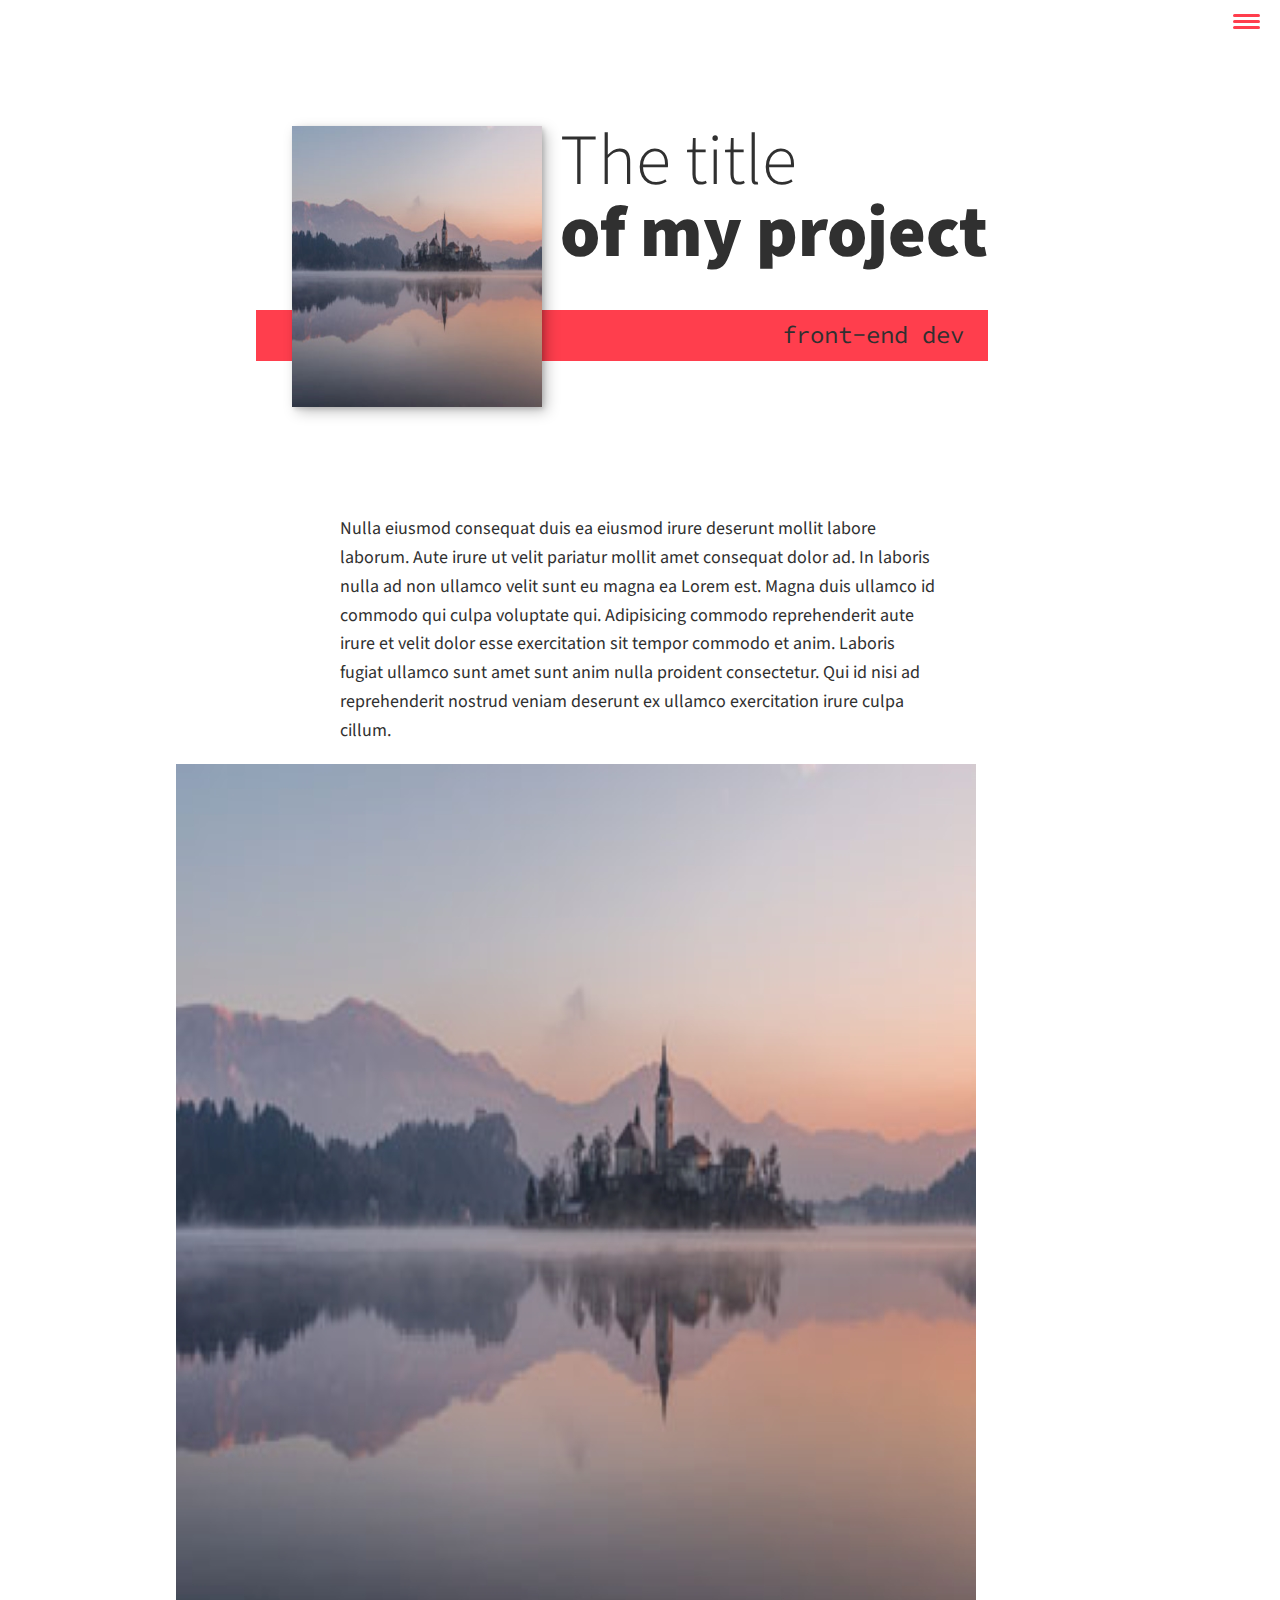
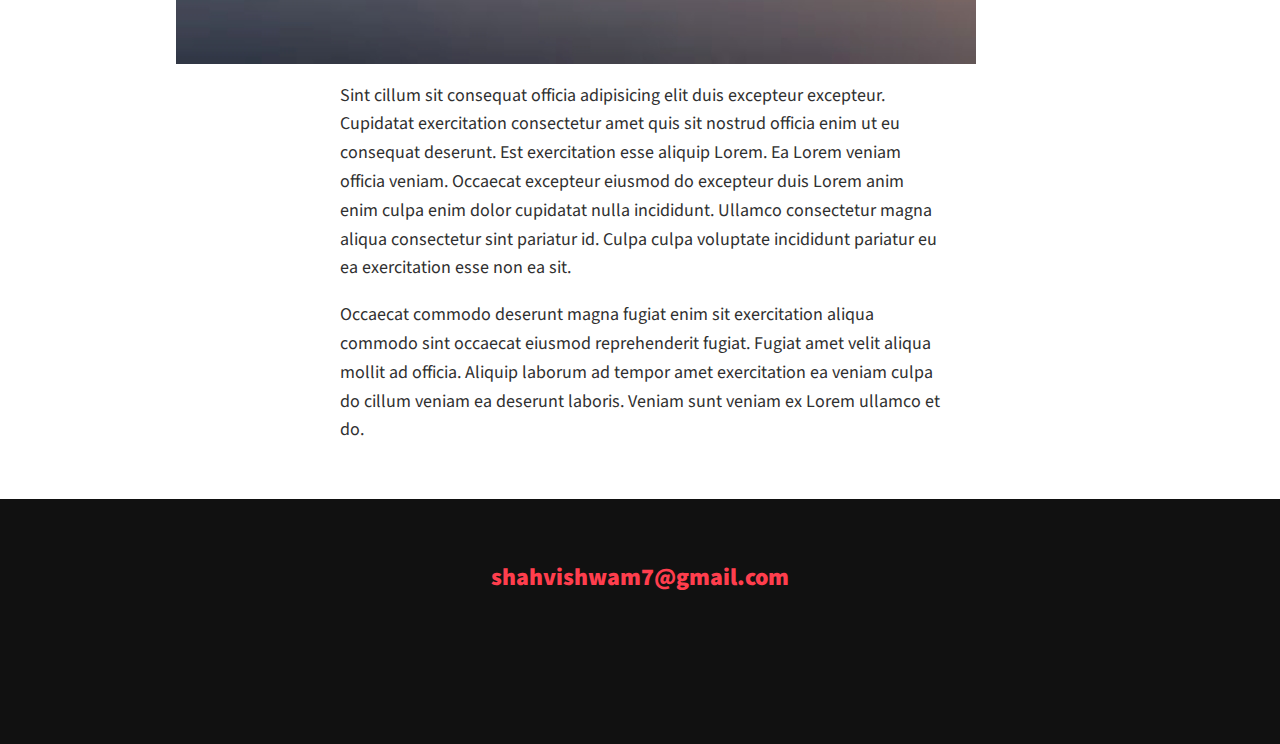
==== portfolio-item-01.html @ 6bae0c5f "Initial commit" ====
<!DOCTYPE html>
<html lang="en">
    <head>
        <meta charset="UTF-8">
        <meta name="viewport" content="width=device-width, initial-scale=1.0">
        <title>DevVishwam Portfolio Website</title>
        <link rel="stylesheet" href="https://cdnjs.cloudflare.com/ajax/libs/normalize/7.0.0/normalize.min.css">
        <link rel="stylesheet" href="https://cdnjs.cloudflare.com/ajax/libs/font-awesome/5.11.2/css/all.css" integrity="sha256-46qynGAkLSFpVbEBog43gvNhfrOj+BmwXdxFgVK/Kvc=" crossorigin="anonymous" />  
        <!-- Update these with your own fonts -->
        <link href="https://fonts.googleapis.com/css?family=Source+Code+Pro:400,900|Source+Sans+Pro:300,900&display=swap" rel="stylesheet">
        <link rel="stylesheet" href="css/style.css">

    </head>
    <body>
        <header>
            <div class="logo">
                <img src="img/devjane.png" alt="">
            </div>
            <button class="nav-toggle" aria-label="toggle navigation">
                <span class="hamburger"></span>
            </button>
            <nav class="nav">
                <ul class="nav__list">
                    <li class="nav__item"><a href="index.html" class="nav__link">Home</a></li>
                    <li class="nav__item"><a href="index.html#services" class="nav__link">My Services</a></li>
                    <li class="nav__item"><a href="index.html#about" class="nav__link">About me</a></li>
                    <li class="nav__item"><a href="index.html#work" class="nav__link">My Work</a></li>
                </ul>
            </nav>
        </header>

        <!--Introduction-->
        <Section class="intro">
        <h1 class="section__title section__title--intro">
        The title <Strong>of my project</strong>
        </h1>
        <p class="section__subtitle section__subtitle--intro">front-end dev</p>
        <img src="img/portfolio-01.jpg" alt="a picture of vishwam smiling" class="intro__img">
        </section>

        <div class="portfolio-item-individual">
            <p>Nulla eiusmod consequat duis ea eiusmod irure deserunt mollit labore laborum. Aute irure ut velit pariatur mollit amet consequat dolor ad. In laboris nulla ad non ullamco velit sunt eu magna ea Lorem est. Magna duis ullamco id commodo qui culpa voluptate qui. Adipisicing commodo reprehenderit aute irure et velit dolor esse exercitation sit tempor commodo et anim. Laboris fugiat ullamco sunt amet sunt anim nulla proident consectetur. Qui id nisi ad reprehenderit nostrud veniam deserunt ex ullamco exercitation irure culpa cillum.</p>
            <img src="img/portfolio-01.jpg" alt="">
            <p>Sint cillum sit consequat officia adipisicing elit duis excepteur excepteur. Cupidatat exercitation consectetur amet quis sit nostrud officia enim ut eu consequat deserunt. Est exercitation esse aliquip Lorem. Ea Lorem veniam officia veniam. Occaecat excepteur eiusmod do excepteur duis Lorem anim enim culpa enim dolor cupidatat nulla incididunt. Ullamco consectetur magna aliqua consectetur sint pariatur id. Culpa culpa voluptate incididunt pariatur eu ea exercitation esse non ea sit.</p>
            <p>Occaecat commodo deserunt magna fugiat enim sit exercitation aliqua commodo sint occaecat eiusmod reprehenderit fugiat. Fugiat amet velit aliqua mollit ad officia. Aliquip laborum ad tempor amet exercitation ea veniam culpa do cillum veniam ea deserunt laboris. Veniam sunt veniam ex Lorem ullamco et do.</p>
        </div>

        <!--footer-->
        <footer class="footer">
            <a href="mailto:shahvishwam7@gmail.com" class="footer__link">shahvishwam7@gmail.com</a>
            <ul class="social-list">
            <li class="social-list__item"><a class="social-list__link"
            href="https://github.com/vishwam7"><i class="fab fa-github"></i></a></li>
            <li class="social-list__item"><a class="social-list__link"
            href="www.linkedin.com/in/vishwam-shah-961398176"><i class="fab fa-linkedin"></i></a></li>
            </ul>
        </footer>
        <script src="js/index.js"></script>
    </body>
</html>
---- css/style.css ----
*,
*::before,
*::after {
    box-sizing: border-box;
}


/* Custom Properties, update these for your own design */

:root {
    --ff-primary: 'Source Sans Pro', sans-serif;
    --ff-secondary: 'Source Code Pro', monospace;
    --fw-reg: 300;
    --fw-bold: 900;
    --clr-light: #fff;
    --clr-dark: #303030;
    --clr-accent: #FF3E4D;
    --fs-h1: 3rem;
    --fs-h2: 2.25rem;
    --fs-h3: 1.25rem;
    --fs-body: 1rem;
    --bs: 0.25em 0.25em 0.75em rgba(0, 0, 0, .25), 0.125em 0.125em 0.25em rgba(0, 0, 0, .15);
}

@media (min-width: 800px) {
     :root {
        --fs-h1: 4.5rem;
        --fs-h2: 3.75rem;
        --fs-h3: 1.5rem;
        --fs-body: 1.125rem;
    }
}


/* General styles */

html {
    scroll-behavior: smooth;
}

body {
    background: var(--clr-light);
    color: var(--clr-dark);
    margin: 0;
    font-family: var(--ff-primary);
    font-size: var(--fs-body);
    line-height: 1.6;
}

section {
    padding: 5em 2em;
}

img {
    display: block;
    max-width: 100%;
}

strong {
    font-weight: var(--fw-bold)
}

:focus {
    outline: 3px solid var(--clr-accent);
    outline-offset: 3px;
}


/* Buttons */

.btn {
    display: inline-block;
    padding: .5em 2.5em;
    background: var(--clr-accent);
    color: var(--clr-dark);
    text-decoration: none;
    cursor: pointer;
    font-size: .8rem;
    text-transform: uppercase;
    letter-spacing: 2px;
    font-weight: var(--fw-bold);
    transition: transform 200ms ease-in-out;
}

.btn:hover {
    transform: scale(1.1);
}


/* Typography */

h1,
h2,
h3 {
    line-height: 1;
    margin: 0;
}

h1 {
    font-size: var(--fs-h1)
}

h2 {
    font-size: var(--fs-h2)
}

h3 {
    font-size: var(--fs-h3)
}

.section__title {
    margin-bottom: .25em;
}

.section__title--intro {
    font-weight: var(--fw-reg);
}

.section__title--intro strong {
    display: block;
}

.section__subtitle {
    margin: 0;
    font-size: var(--fs-h3);
}

.section__subtitle--intro,
.section__subtitle--about {
    background: var(--clr-accent);
    padding: .25em 1em;
    font-family: var(--ff-secondary);
    margin-bottom: 1em;
}

.section__subtitle--work {
    color: var(--clr-accent);
    font-weight: var(--fw-bold);
    margin-bottom: 2em;
}


/* header */

header {
    display: flex;
    justify-content: space-between;
    padding: 1em;
}

.logo {
    max-width: 100px;
}

.nav {
    position: fixed;
    background: var(--clr-dark);
    color: var(--clr-light);
    top: 0;
    bottom: 0;
    left: 0;
    right: 0;
    z-index: 100;
    transform: translateX(100%);
    transition: transform 250ms cubic-bezier(.5, 0, .5, 1);
}

.nav__list {
    list-style: none;
    display: flex;
    height: 100%;
    flex-direction: column;
    justify-content: space-evenly;
    align-items: center;
    margin: 0;
    padding: 0;
}

.nav__link {
    color: inherit;
    font-weight: var(--fw-bold);
    font-size: var(--fs-h2);
    text-decoration: none;
}

.nav__link:hover {
    color: var(--clr-accent);
}

.nav-toggle {
    padding: .5em;
    background: transparent;
    border: 0;
    cursor: pointer;
    position: absolute;
    right: 1em;
    top: 1em;
    z-index: 1000;
}

.nav-open .nav {
    transform: translateX(0);
}

.nav-open .nav-toggle {
    position: fixed;
}

.nav-open .hamburger {
    transform: rotate(.625turn);
}

.nav-open .hamburger::before {
    transform: rotate(90deg) translateX(-6px);
}

.nav-open .hamburger::after {
    opacity: 0;
}

.hamburger {
    display: block;
    position: relative;
}

.hamburger,
.hamburger::before,
.hamburger::after {
    background: var(--clr-accent);
    width: 2em;
    height: 3px;
    border-radius: 1em;
    transition: transform 250ms ease-in-out;
}

.hamburger::before,
.hamburger::after {
    content: '';
    position: absolute;
    left: 0;
    right: 0;
}

.hamburger::before {
    top: 6px;
}

.hamburger::after {
    bottom: 6px;
}


/*  Intro section  */

.intro {
    position: relative;
}

.intro__img {
    box-shadow: var(--bs);
}

.section__subtitle--intro {
    display: inline-block;
}

@media (min-width: 600px) {
    .intro {
        display: grid;
        width: min-content;
        margin: 0 auto;
        grid-column-gap: 1em;
        grid-template-areas: "img title" "img subtitle";
        grid-template-columns: min-content max-content;
    }
    .intro__img {
        grid-area: img;
        min-width: 250px;
        position: relative;
        z-index: 2;
    }
    .section__subtitle--intro {
        align-self: start;
        grid-column: -1 / 1;
        grid-row: 2;
        text-align: right;
        position: relative;
        left: -1.5em;
        width: calc(100% + 1.5em);
    }
}


/*  My services section  */

.my-services {
    background-color: var(--clr-dark);
    background-image: url(../img/services-bg.jpg);
    background-size: cover;
    background-blend-mode: multiply;
    color: var(--clr-light);
    text-align: center;
}

.section__title--services {
    color: var(--clr-accent);
    position: relative;
}

.section__title--services::after {
    content: '';
    display: block;
    width: 2em;
    height: 1px;
    margin: 0.5em auto 1em;
    background: var(--clr-light);
    opacity: 0.25;
}

.services {
    margin-bottom: 4em;
}

.service {
    max-width: 500px;
    margin: 0 auto;
}

@media (min-width: 800px) {
    .services {
        display: flex;
        max-width: 1000px;
        margin-left: auto;
        margin-right: auto;
    }
    .service+.service {
        margin-left: 2em;
    }
}

.about-me {
    max-width: 1000px;
    margin: 0 auto;
}

.about-me__img {
    box-shadow: var(--bs);
}

@media (min-width: 600px) {
    .about-me {
        display: grid;
        grid-template-columns: 1fr 400px;
        grid-template-areas: "title img" "subtitle img" "text img";
        grid-column-gap: 2em;
    }
    .section__title--about {
        grid-area: title;
    }
    .section__subtitle--about {
        grid-column: 1 / -1;
        grid-row: 2;
        position: relative;
        left: -1em;
        width: calc(100% + 2em);
        padding-left: 1em;
        padding-right: calc(400px + 2em);
    }
    .about-me__img {
        grid-area: img;
        position: relative;
        z-index: 2;
    }
}


/* My Work */

.my-work {
    background-color: var(--clr-dark);
    color: var(--clr-light);
    text-align: center;
}

.portfolio {
    display: grid;
    grid-template-columns: repeat(auto-fit, minmax(300px, 1fr));
}

.portfolio__item {
    background: var(--clr-accent);
    overflow: hidden;
}

.portfolio__img {
    transition: transform 750ms cubic-bezier(.5, 0, .5, 1), opacity 250ms linear;
}

.portfolio__item:focus {
    position: relative;
    z-index: 2;
}

.portfolio__img:hover,
.portfolio__item:focus .portfolio__img {
    transform: scale(1.2);
    opacity: .5;
}


/* footer */

.footer {
    background: #111;
    color: var(--clr-accent);
    text-align: center;
    padding: 2.5em 0;
    font-size: var(--fs-h3);
}

.footer a {
    color: inherit;
    text-decoration: none;
}

.footer__link {
    font-weight: var(--fw-bold);
}

.footer__link:hover,
.social-list__link:hover {
    opacity: .7;
}

.footer__link:hover {
    text-decoration: underline;
}

.social-list {
    list-style: none;
    display: flex;
    justify-content: center;
    margin: 2em 0 0;
    padding: 0;
}

.social-list__item {
    margin: 0 .5em;
}

.social-list__link {
    padding: .5em;
}


/*individual portfolio item styles*/

.portfolio-item-individual {
    padding: 0 2em 2em;
    max-width: 1000px;
    margin: 0 auto;
}

.portfolio-item-individual p {
    max-width: 600px;
    margin-left: auto;
    margin-right: auto;
}
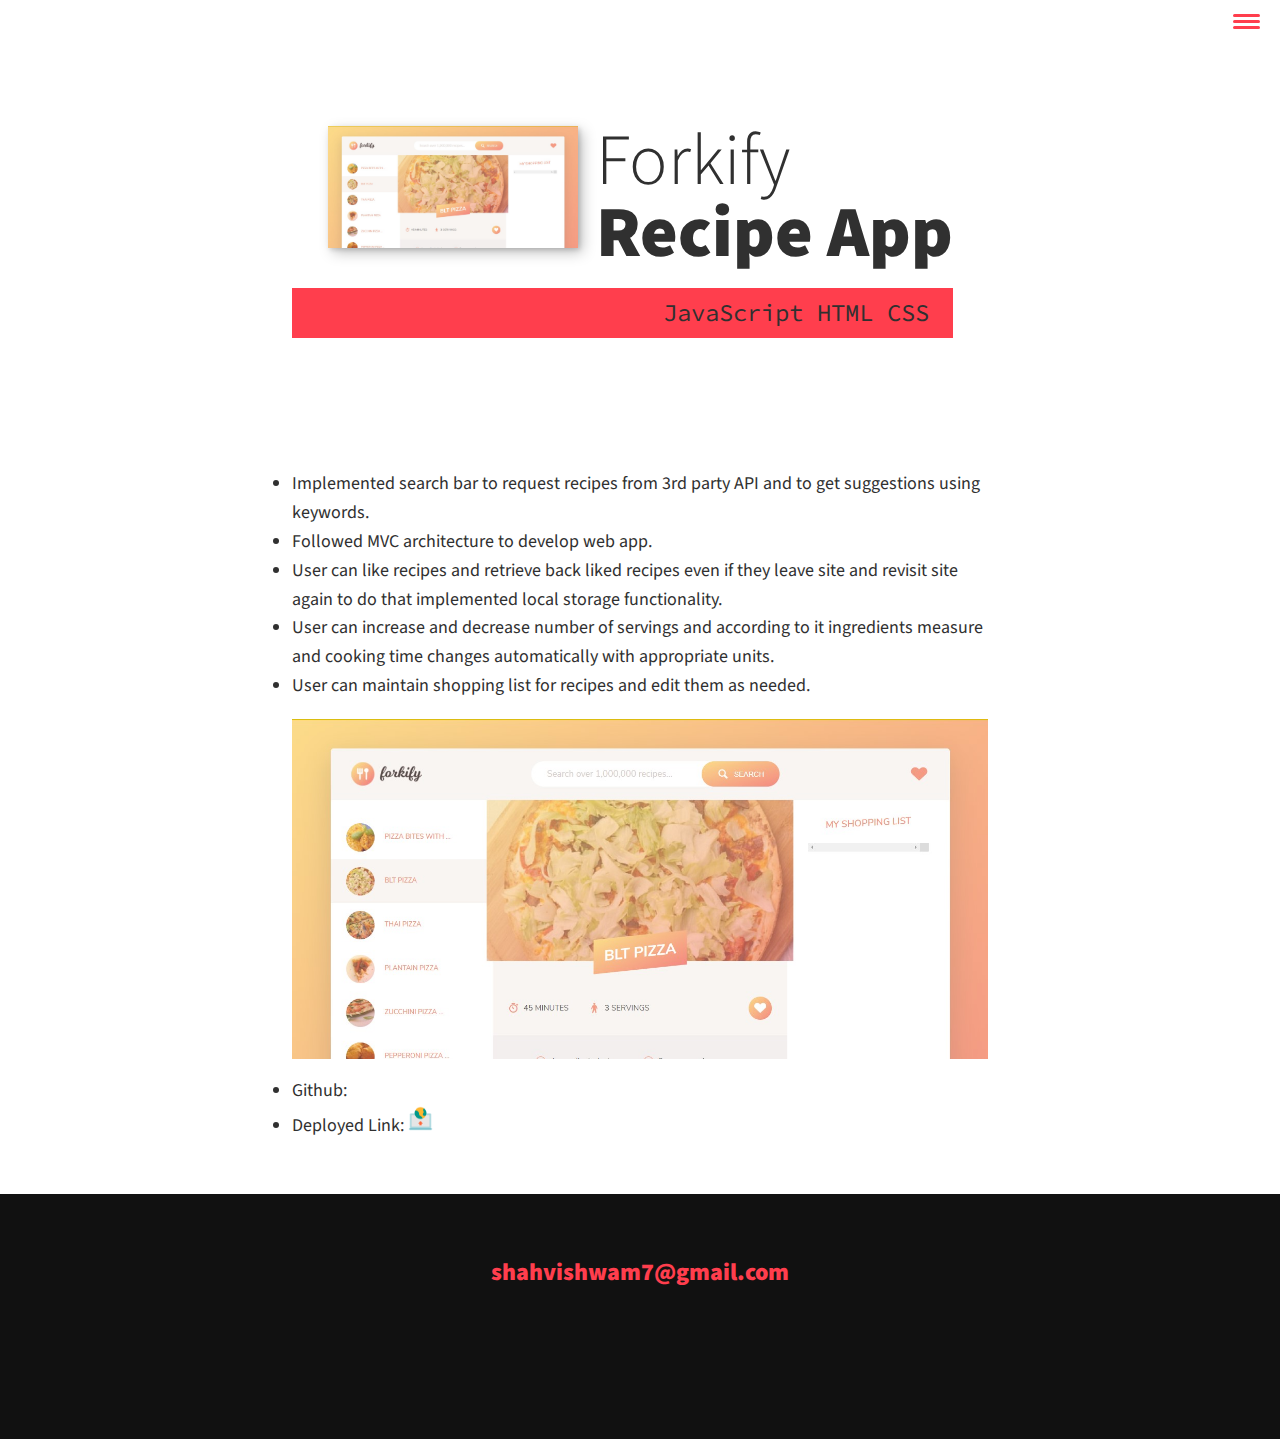
==== commit d377d6fd: "Updated details of projects" ====
--- a/portfolio-item-01.html
+++ b/portfolio-item-01.html
@@ -1,60 +1,90 @@
 <!DOCTYPE html>
 <html lang="en">
-    <head>
-        <meta charset="UTF-8">
-        <meta name="viewport" content="width=device-width, initial-scale=1.0">
-        <title>DevVishwam Portfolio Website</title>
-        <link rel="stylesheet" href="https://cdnjs.cloudflare.com/ajax/libs/normalize/7.0.0/normalize.min.css">
-        <link rel="stylesheet" href="https://cdnjs.cloudflare.com/ajax/libs/font-awesome/5.11.2/css/all.css" integrity="sha256-46qynGAkLSFpVbEBog43gvNhfrOj+BmwXdxFgVK/Kvc=" crossorigin="anonymous" />  
-        <!-- Update these with your own fonts -->
-        <link href="https://fonts.googleapis.com/css?family=Source+Code+Pro:400,900|Source+Sans+Pro:300,900&display=swap" rel="stylesheet">
-        <link rel="stylesheet" href="css/style.css">
 
-    </head>
-    <body>
-        <header>
-            <div class="logo">
-                <img src="img/devjane.png" alt="">
-            </div>
-            <button class="nav-toggle" aria-label="toggle navigation">
+<head>
+    <meta charset="UTF-8">
+    <meta name="viewport" content="width=device-width, initial-scale=1.0">
+    <title>DevVishwam Portfolio Website</title>
+    <link rel="stylesheet" href="https://cdnjs.cloudflare.com/ajax/libs/normalize/7.0.0/normalize.min.css">
+    <link rel="stylesheet" href="https://cdnjs.cloudflare.com/ajax/libs/font-awesome/5.11.2/css/all.css" integrity="sha256-46qynGAkLSFpVbEBog43gvNhfrOj+BmwXdxFgVK/Kvc=" crossorigin="anonymous" />
+    <!-- Update these with your own fonts -->
+    <link href="https://fonts.googleapis.com/css?family=Source+Code+Pro:400,900|Source+Sans+Pro:300,900&display=swap" rel="stylesheet">
+    <link rel="stylesheet" href="css/style.css">
+
+</head>
+
+<body>
+    <header>
+        <div class="logo">
+            <img src="img/devjane.png" alt="">
+        </div>
+        <button class="nav-toggle" aria-label="toggle navigation">
                 <span class="hamburger"></span>
             </button>
-            <nav class="nav">
-                <ul class="nav__list">
-                    <li class="nav__item"><a href="index.html" class="nav__link">Home</a></li>
-                    <li class="nav__item"><a href="index.html#services" class="nav__link">My Services</a></li>
-                    <li class="nav__item"><a href="index.html#about" class="nav__link">About me</a></li>
-                    <li class="nav__item"><a href="index.html#work" class="nav__link">My Work</a></li>
-                </ul>
-            </nav>
-        </header>
+        <nav class="nav">
+            <ul class="nav__list">
+                <li class="nav__item"><a href="index.html" class="nav__link">Home</a></li>
+                <li class="nav__item"><a href="index.html#services" class="nav__link">My Services</a></li>
+                <li class="nav__item"><a href="index.html#about" class="nav__link">About me</a></li>
+                <li class="nav__item"><a href="index.html#work" class="nav__link">My Work</a></li>
+            </ul>
+        </nav>
+    </header>
 
-        <!--Introduction-->
-        <Section class="intro">
+    <!--Introduction-->
+    <Section class="intro">
         <h1 class="section__title section__title--intro">
-        The title <Strong>of my project</strong>
+            Forkify
+            <Strong>Recipe App</strong>
         </h1>
-        <p class="section__subtitle section__subtitle--intro">front-end dev</p>
+        <p class="section__subtitle section__subtitle--intro">JavaScript HTML CSS</p>
         <img src="img/portfolio-01.jpg" alt="a picture of vishwam smiling" class="intro__img">
-        </section>
+    </section>
 
-        <div class="portfolio-item-individual">
-            <p>Nulla eiusmod consequat duis ea eiusmod irure deserunt mollit labore laborum. Aute irure ut velit pariatur mollit amet consequat dolor ad. In laboris nulla ad non ullamco velit sunt eu magna ea Lorem est. Magna duis ullamco id commodo qui culpa voluptate qui. Adipisicing commodo reprehenderit aute irure et velit dolor esse exercitation sit tempor commodo et anim. Laboris fugiat ullamco sunt amet sunt anim nulla proident consectetur. Qui id nisi ad reprehenderit nostrud veniam deserunt ex ullamco exercitation irure culpa cillum.</p>
-            <img src="img/portfolio-01.jpg" alt="">
-            <p>Sint cillum sit consequat officia adipisicing elit duis excepteur excepteur. Cupidatat exercitation consectetur amet quis sit nostrud officia enim ut eu consequat deserunt. Est exercitation esse aliquip Lorem. Ea Lorem veniam officia veniam. Occaecat excepteur eiusmod do excepteur duis Lorem anim enim culpa enim dolor cupidatat nulla incididunt. Ullamco consectetur magna aliqua consectetur sint pariatur id. Culpa culpa voluptate incididunt pariatur eu ea exercitation esse non ea sit.</p>
-            <p>Occaecat commodo deserunt magna fugiat enim sit exercitation aliqua commodo sint occaecat eiusmod reprehenderit fugiat. Fugiat amet velit aliqua mollit ad officia. Aliquip laborum ad tempor amet exercitation ea veniam culpa do cillum veniam ea deserunt laboris. Veniam sunt veniam ex Lorem ullamco et do.</p>
-        </div>
+    <div class="portfolio-item-individual">
+        <p>
+            <li>
+                Implemented search bar to request recipes from 3rd party API and to get suggestions using keywords.
+            </li>
+            <li>
+                Followed MVC architecture to develop web app.
+            </li>
+            <li>
+                User can like recipes and retrieve back liked recipes even if they leave site and revisit site again to do that implemented local storage functionality.
+            </li>
+            <li>
+                User can increase and decrease number of servings and according to it ingredients measure and cooking time changes automatically with appropriate units.
+            </li>
+            <li>
+                User can maintain shopping list for recipes and edit them as needed.</p>
+        </li>
+        <img src="img/portfolio-01.jpg" alt="">
+        <p>
+            <li>
 
-        <!--footer-->
-        <footer class="footer">
-            <a href="mailto:shahvishwam7@gmail.com" class="footer__link">shahvishwam7@gmail.com</a>
-            <ul class="social-list">
-            <li class="social-list__item"><a class="social-list__link"
-            href="https://github.com/vishwam7"><i class="fab fa-github"></i></a></li>
-            <li class="social-list__item"><a class="social-list__link"
-            href="www.linkedin.com/in/vishwam-shah-961398176"><i class="fab fa-linkedin"></i></a></li>
-            </ul>
-        </footer>
-        <script src="js/index.js"></script>
-    </body>
+                Github:
+                <a href="https://github.com/vishwam7/Recipe-app"><i class="fab fa-github"></i>
+                </a>
+            </li>
+
+            <li>
+                Deployed Link:
+                <a href="https://epic-noyce-722b18.netlify.app/"><img src="img/deployment.png" class="deployment_icon">
+                </a>
+
+            </li>
+        </p>
+    </div>
+
+    <!--footer-->
+    <footer class="footer">
+        <a href="mailto:shahvishwam7@gmail.com" class="footer__link">shahvishwam7@gmail.com</a>
+        <ul class="social-list">
+            <li class="social-list__item"><a class="social-list__link" href="https://github.com/vishwam7"><i class="fab fa-github"></i></a></li>
+            <li class="social-list__item"><a class="social-list__link" href="www.linkedin.com/in/vishwam-shah-961398176"><i class="fab fa-linkedin"></i></a></li>
+        </ul>
+    </footer>
+    <script src="js/index.js"></script>
+</body>
+
 </html>--- a/css/style.css
+++ b/css/style.css
@@ -181,10 +181,20 @@
     font-weight: var(--fw-bold);
     font-size: var(--fs-h2);
     text-decoration: none;
+    display: inline-block;
+    text-transform: uppercase;
+    padding: 16px 32px;
+    background-image: linear-gradient(120deg, transparent 50%, white 50%);
+    background-size: 250%;
+    transition: all 0.4s;
+    letter-spacing: 2px;
+    font-size: 21px;
 }
 
 .nav__link:hover {
     color: var(--clr-accent);
+    background-position: 100%;
+    transform: translation(16px);
 }
 
 .nav-toggle {
@@ -394,6 +404,8 @@
 
 .portfolio__img {
     transition: transform 750ms cubic-bezier(.5, 0, .5, 1), opacity 250ms linear;
+    height: 153.66px;
+    width: 318.98px;
 }
 
 .portfolio__item:focus {
@@ -457,7 +469,7 @@
 
 .portfolio-item-individual {
     padding: 0 2em 2em;
-    max-width: 1000px;
+    max-width: 768px;
     margin: 0 auto;
 }
 
@@ -465,4 +477,26 @@
     max-width: 600px;
     margin-left: auto;
     margin-right: auto;
+}
+
+.mobile-ss {
+    max-height: 768px;
+    border-radius: 25px;
+    padding: 20 2em 2em;
+    margin: 0 auto;
+}
+
+.img_row {
+    display: flex;
+}
+
+.img_column {
+    flex: 50%;
+    padding: 5px;
+}
+
+.deployment_icon {
+    height: 25px;
+    width: 25px;
+    display: inline-block;
 }